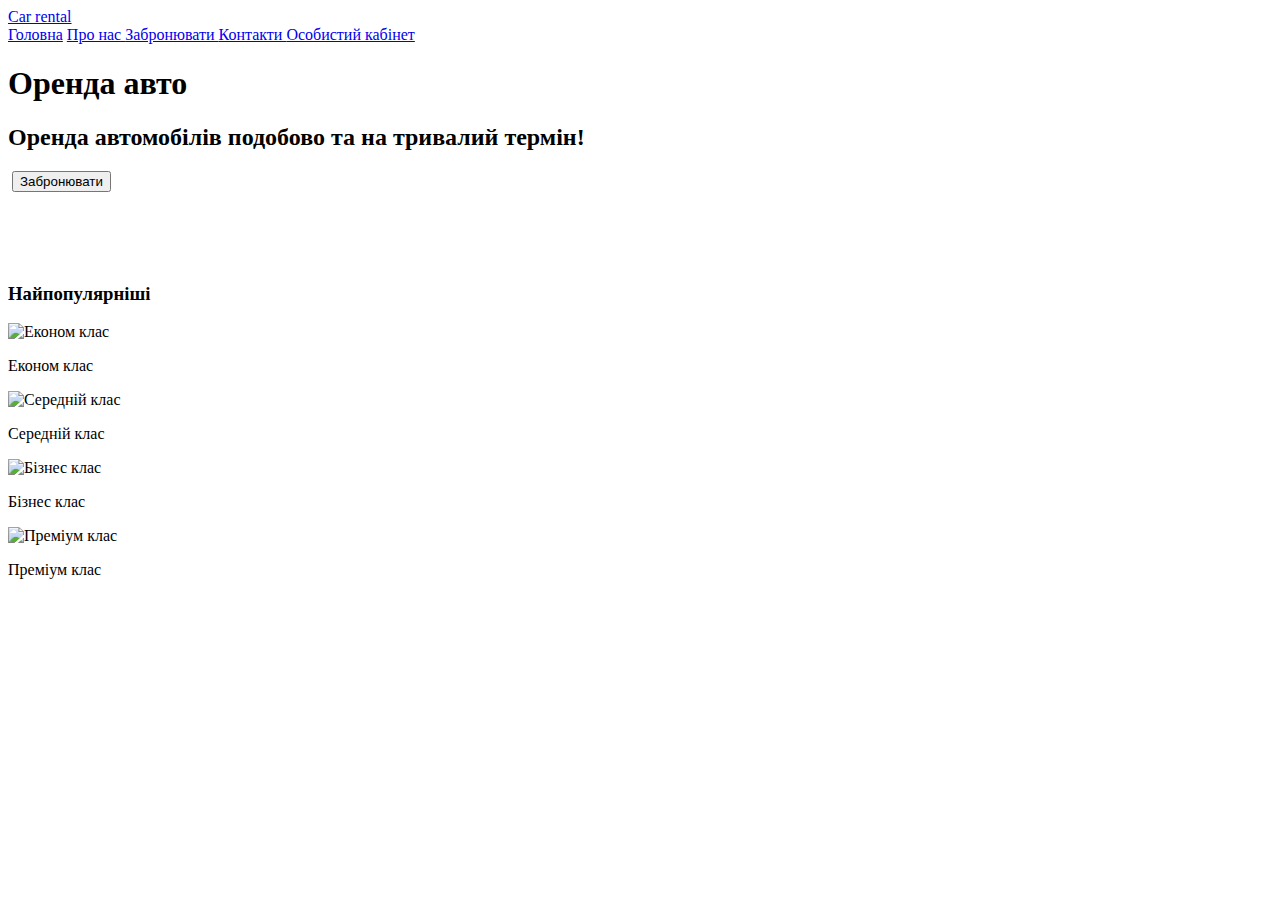
==== index.html @ d678390b "1" ====
<!DOCTYPE html>
<html lang="uk">
<head>
    <meta charset="UTF-8">
    <meta name="viewport" content="width=device-width, initial-scale=1.0">
    <title>Car Rental</title>
    <link rel="stylesheet" href="style.css">
</head>
<body>
    <header class="container">
        <span class="btn"><a href="#">Car rental</a></span>
        <!--навігація-->
        <nav class="nav">
                <a href="#">Головна</a>
                <a href="#">Про нас </a>
                <a href="#">Забронювати </a>
                <a href="#">Контакти </a>
                <a href="#">Особистий кабінет</a>
        </nav>
    </header>

    <div class="hero container">
        <div class="hero--info">
            <h1>Оренда авто</h1>
            <h2>Оренда автомобілів подобово та на тривалий термін!</h2>
            <img src="./upload-g1-pic_32ratio_1200x800-1200x800-91790 (1).jpg" alt="">
            <button class="btn">Забронювати</button>
        </div>
    </div>
    <br><br><br><br>
    <div class="container second">
        <h3>Найпопулярніші</h3>
        <div class="Avto">
            <div class="car lada">
                <img src="ladaaaaaaaaaaaaaaaaaaaaaaaaaaaaaaaaaaaaaaaaa.jpg" alt="Економ клас">
                <p>Економ клас</p>
            </div>
            <div class="car logan">
                <img src="logannnnnnnnnnnnnnnnnn.jpg" alt="Середній клас">
                <p>Середній клас</p>
            </div>
            <div class="car eqs">
                <img src="esqqqqqqqqqqqqqqqqqqqqqqqqqqqqqqqqqqqqqqqqq.jpg" alt="Бізнес клас">
                <p>Бізнес клас</p>
            </div>
            <div class="car fantom">
                <img src="fantommmmmmmmmmmmmmmmmmmmmm.jpg" alt="Преміум клас">
                <p>Преміум клас</p>
            </div>
        </div>
        
    </div>
    <br><br>

</body>
</html>
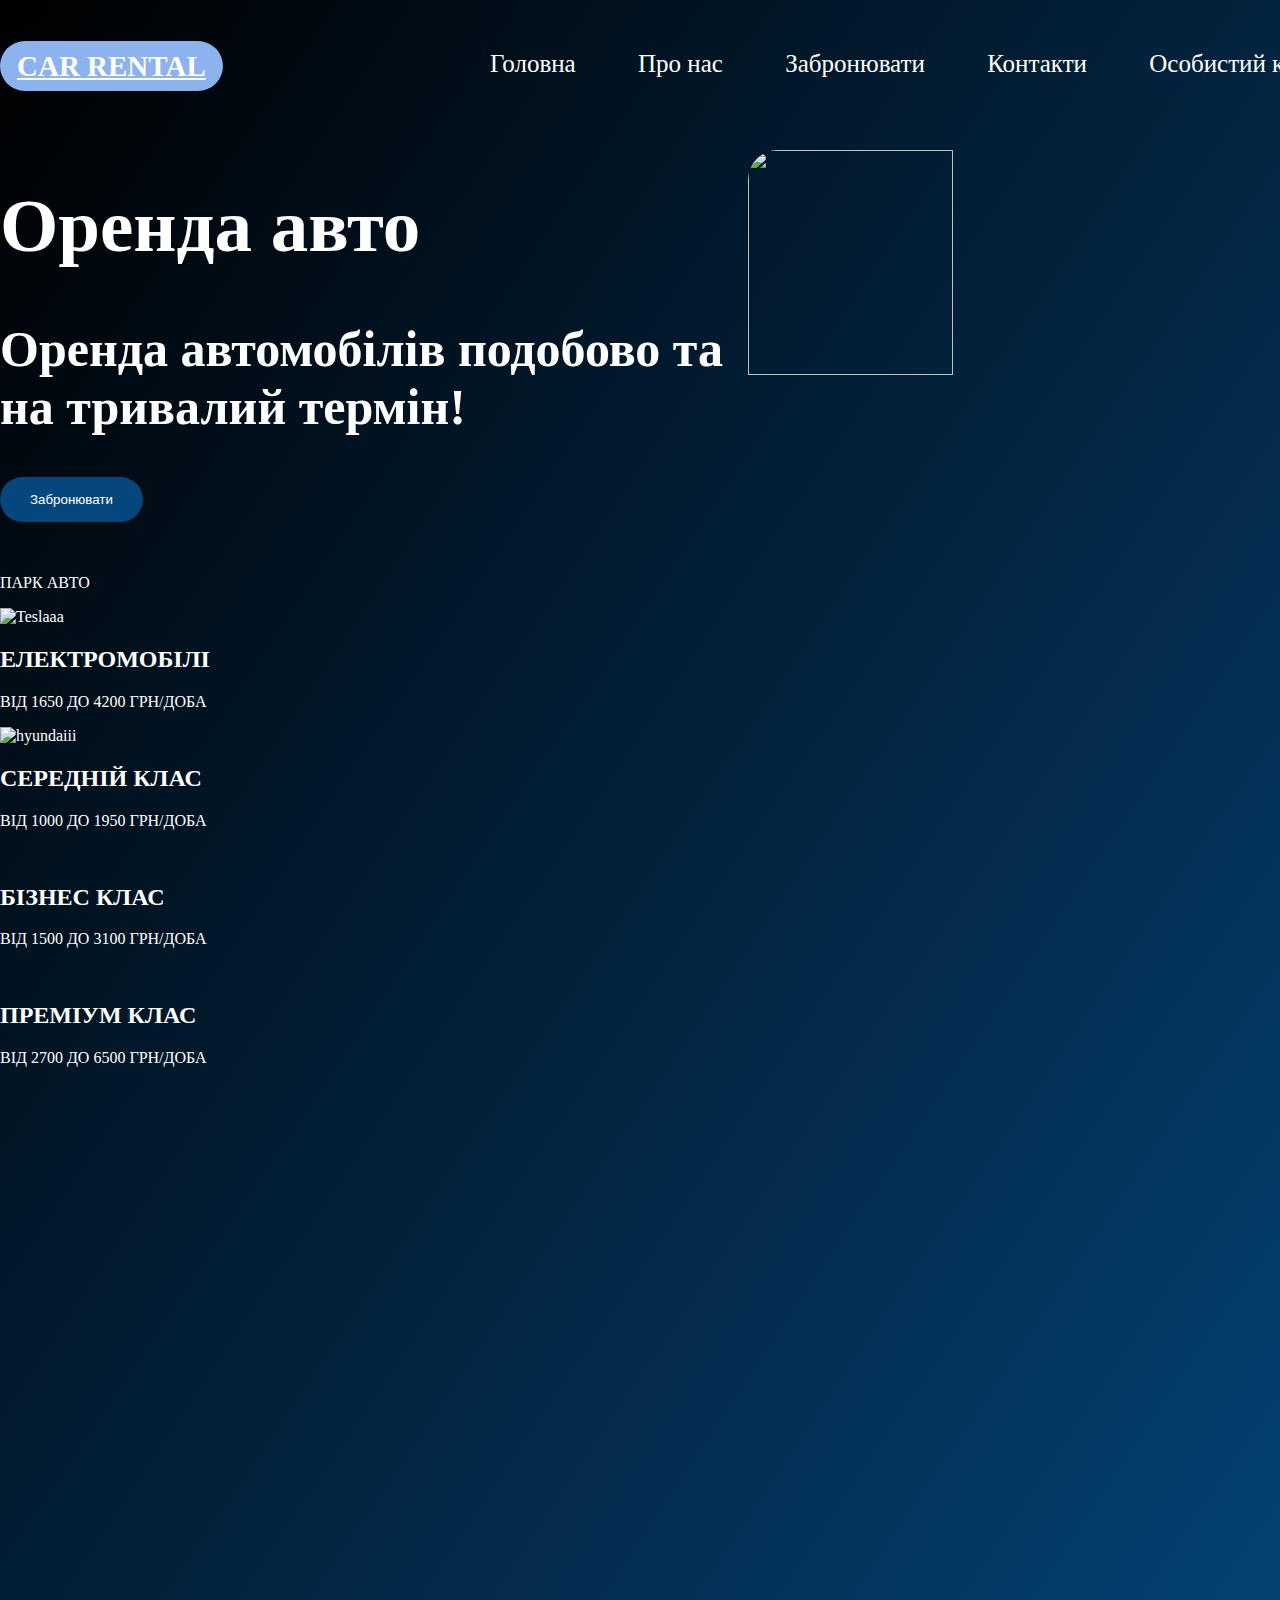
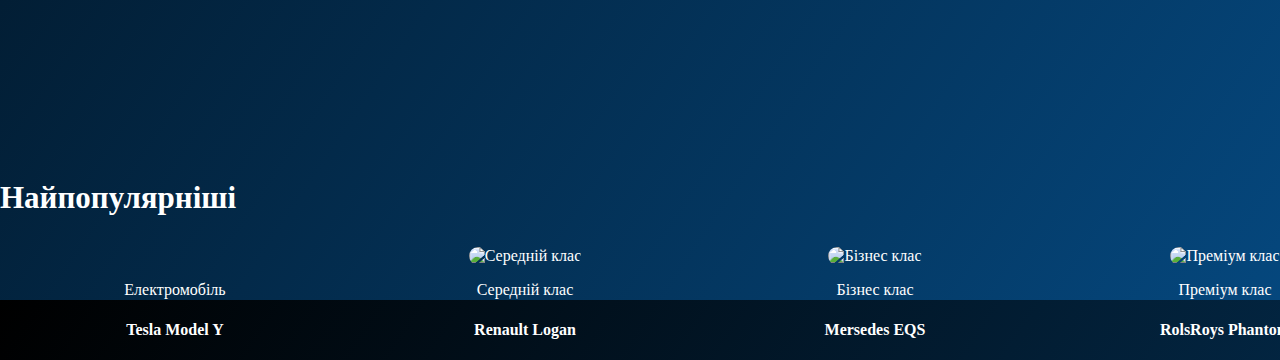
==== commit 310fa0d2: "додали парк авто" ====
--- a/index.html
+++ b/index.html
@@ -1,56 +1,84 @@
-<!DOCTYPE html>
-<html lang="uk">
-<head>
-    <meta charset="UTF-8">
-    <meta name="viewport" content="width=device-width, initial-scale=1.0">
-    <title>Car Rental</title>
-    <link rel="stylesheet" href="style.css">
-</head>
-<body>
-    <header class="container">
-        <span class="btn"><a href="#">Car rental</a></span>
-        <!--навігація-->
-        <nav class="nav">
-                <a href="#">Головна</a>
-                <a href="#">Про нас </a>
-                <a href="#">Забронювати </a>
-                <a href="#">Контакти </a>
-                <a href="#">Особистий кабінет</a>
-        </nav>
-    </header>
-
-    <div class="hero container">
-        <div class="hero--info">
-            <h1>Оренда авто</h1>
-            <h2>Оренда автомобілів подобово та на тривалий термін!</h2>
-            <img src="./upload-g1-pic_32ratio_1200x800-1200x800-91790 (1).jpg" alt="">
-            <button class="btn">Забронювати</button>
-        </div>
-    </div>
-    <br><br><br><br>
-    <div class="container second">
-        <h3>Найпопулярніші</h3>
-        <div class="Avto">
-            <div class="car lada">
-                <img src="ladaaaaaaaaaaaaaaaaaaaaaaaaaaaaaaaaaaaaaaaaa.jpg" alt="Економ клас">
-                <p>Економ клас</p>
-            </div>
-            <div class="car logan">
-                <img src="logannnnnnnnnnnnnnnnnn.jpg" alt="Середній клас">
-                <p>Середній клас</p>
-            </div>
-            <div class="car eqs">
-                <img src="esqqqqqqqqqqqqqqqqqqqqqqqqqqqqqqqqqqqqqqqqq.jpg" alt="Бізнес клас">
-                <p>Бізнес клас</p>
-            </div>
-            <div class="car fantom">
-                <img src="fantommmmmmmmmmmmmmmmmmmmmm.jpg" alt="Преміум клас">
-                <p>Преміум клас</p>
-            </div>
-        </div>
-        
-    </div>
-    <br><br>
-
-</body>
+<!DOCTYPE html>
+<html lang="uk">
+<head>
+    <meta charset="UTF-8">
+    <meta name="viewport" content="width=device-width, initial-scale=1.0">
+    <title>Car Rental</title>
+    <link rel="stylesheet" href="style.css">
+</head>
+<body>
+    <header class="container">
+        <span class="btn"><a href="#">Car rental</a></span>
+        <!--навігація-->
+        <nav class="nav">
+                <a href="#">Головна</a>
+                <a href="#">Про нас </a>
+                <a href="#">Забронювати </a>
+                <a href="#">Контакти </a>
+                <a href="#">Особистий кабінет</a>
+        </nav>
+    </header>
+
+    <div class="hero container">
+        <div class="hero--info">
+            <h1>Оренда авто</h1>
+            <h2>Оренда автомобілів подобово та на тривалий термін!</h2>
+            <img src="./upload-g1-pic_32ratio_1200x800-1200x800-91790 (1).jpg" alt="">
+            <button class="btn">Забронювати</button>
+        </div>
+    </div>
+    <br><br>
+    <div class="container park">
+        <p>ПАРК АВТО</p>
+        <div class="car electro">
+            <img src="./elektromobili_tesla.jpg" alt="Teslaaa">
+            <h2>ЕЛЕКТРОМОБІЛІ</h2>
+            <p>ВІД 1650 ДО 4200 ГРН/ДОБА</p>
+        </div>
+        <div class="car middle">
+            <img src="./sredniy_klass_hyundai_elantra.jpg" alt="hyundaiii">
+            <h2>СЕРЕДНІЙ КЛАС</h2>
+            <p>ВІД 1000 ДО 1950 ГРН/ДОБА</p>
+        </div>
+        <div class="car bussines">
+            <img src="./biznes_klass_audi_a4.jpg" alt="">
+            <h2>БІЗНЕС КЛАС</h2>
+            <p>ВІД 1500 ДО 3100 ГРН/ДОБА</p>
+        </div>
+        <div class="car premium">
+            <img src="./premium_bmw.jpg" alt="">
+            <h2>ПРЕМІУМ КЛАС</h2>
+            <p>ВІД 2700 ДО 6500 ГРН/ДОБА</p>
+        </div>
+    </div>
+    <br><br><br><br><br><br><br><br><br><br><br><br><br><br><br><br><br><br><br><br><br><br><br><br><br><br><br><br><br><br><br><br><br><br><br><br><br>
+    <div class="container second">
+        <h3>Найпопулярніші</h3>
+        <div class="Avto">
+            <div class="car lada">
+                <img src="Tesla Model Y.jpg" alt="">
+                <p>Електромобіль </p>
+                <h4>Tesla Model Y</h4>
+            </div>
+            <div class="car logan">
+                <img src="logannnnnnnnnnnnnnnnnn.jpg" alt="Середній клас">
+                <p>Середній клас </p>
+                <h4>Renault Logan</h4>
+            </div>
+            <div class="car eqs">
+                <img src="esqqqqqqqqqqqqqqqqqqqqqqqqqqqqqqqqqqqqqqqqq.jpg" alt="Бізнес клас">
+                <p>Бізнес клас </p>
+                <h4>Mersedes EQS</h4>
+            </div>
+            <div class="car fantom">
+                <img src="fantommmmmmmmmmmmmmmmmmmmmm.jpg" alt="Преміум клас">
+                <p>Преміум клас</p>
+                <h4>RolsRoys Phantom</h4>
+            </div>
+        </div>
+        
+    </div>
+    
+
+</body>
 </html>--- a/style.css
+++ b/style.css
@@ -0,0 +1,118 @@
+body {
+    display: flex;
+    background: linear-gradient(to right bottom, #000000, #05477d);
+    height: 200vh;
+    width: 1400px;
+    margin: 0 auto;
+    flex-direction: column;
+    padding: 50px 0;
+}
+
+*{
+    color:white;
+}
+nav {
+    display: flex;
+}
+/*відноситься до навігації*/
+nav a {
+    font-size: 25px;
+    margin-right: 50px;
+    text-decoration: none;
+    color: #ffffff;
+}
+
+/*відноситься до лого*/
+header .btn{
+    text-transform: uppercase;
+    font-size: 29px;
+    font-weight: 700;
+    background: #8cb3ed;
+    padding: 9px 17px;
+    border-radius: 30px;
+    color: #000000;
+}
+
+header nav {
+        float: right;
+        width: 65%;
+        display: flex;
+        justify-content: space-between;
+    }
+/*відноситься до "nav a" коли наводимо на одну з кнопок міняється колір рисочки знизу*/
+header nav a:hover{
+border-bottom: 5px solid #8cb3ed;
+border-radius: 3px;
+}
+/*розташування тексту*/
+.hero--info{
+    width: 760px;
+    padding-top: 50px;
+}
+
+.hero--info h1{
+    font-size: 75px;
+}
+
+.hero--info h2{
+    font-size: 50px;
+}
+
+.hero--info .btn{
+    background: #05477d;
+    color: #ffffff;
+    border-radius: 50px;
+    padding: 15px 30px;
+    border: 0;
+    transition: all 500ms ease;
+}
+
+.hero--info .btn:hover {
+    cursor: pointer;
+    transform: scale(1.1);
+}
+
+/*розміщення фото*/
+.hero img{
+    position: absolute;
+    top: 150px;
+    right: 20px;
+    width: 40%;
+    height: 50%;
+    border-radius: 30px
+}
+
+/*Секція з машинами*/
+/*Заголовок*/
+.second h3 {
+    font-weight: 600;
+    font-size: 31px;
+}
+
+.second .Avto {
+    display: flex;
+    justify-content: space-between;
+}
+
+.second .to:hover {
+    transform: scale(1.1);
+    transition: all 500ms ease;
+}
+
+/* Common styles for all car images */
+.second .car img {
+    width: 50%;
+    height: auto; 
+    border-radius: 10px;
+}
+
+.second .car {
+    flex: 1; 
+    margin: 0 10px; 
+    text-align: center;
+}
+
+.second .car:hover {
+    transform: scale(1.02);
+    transition: all 1000ms ease;
+}
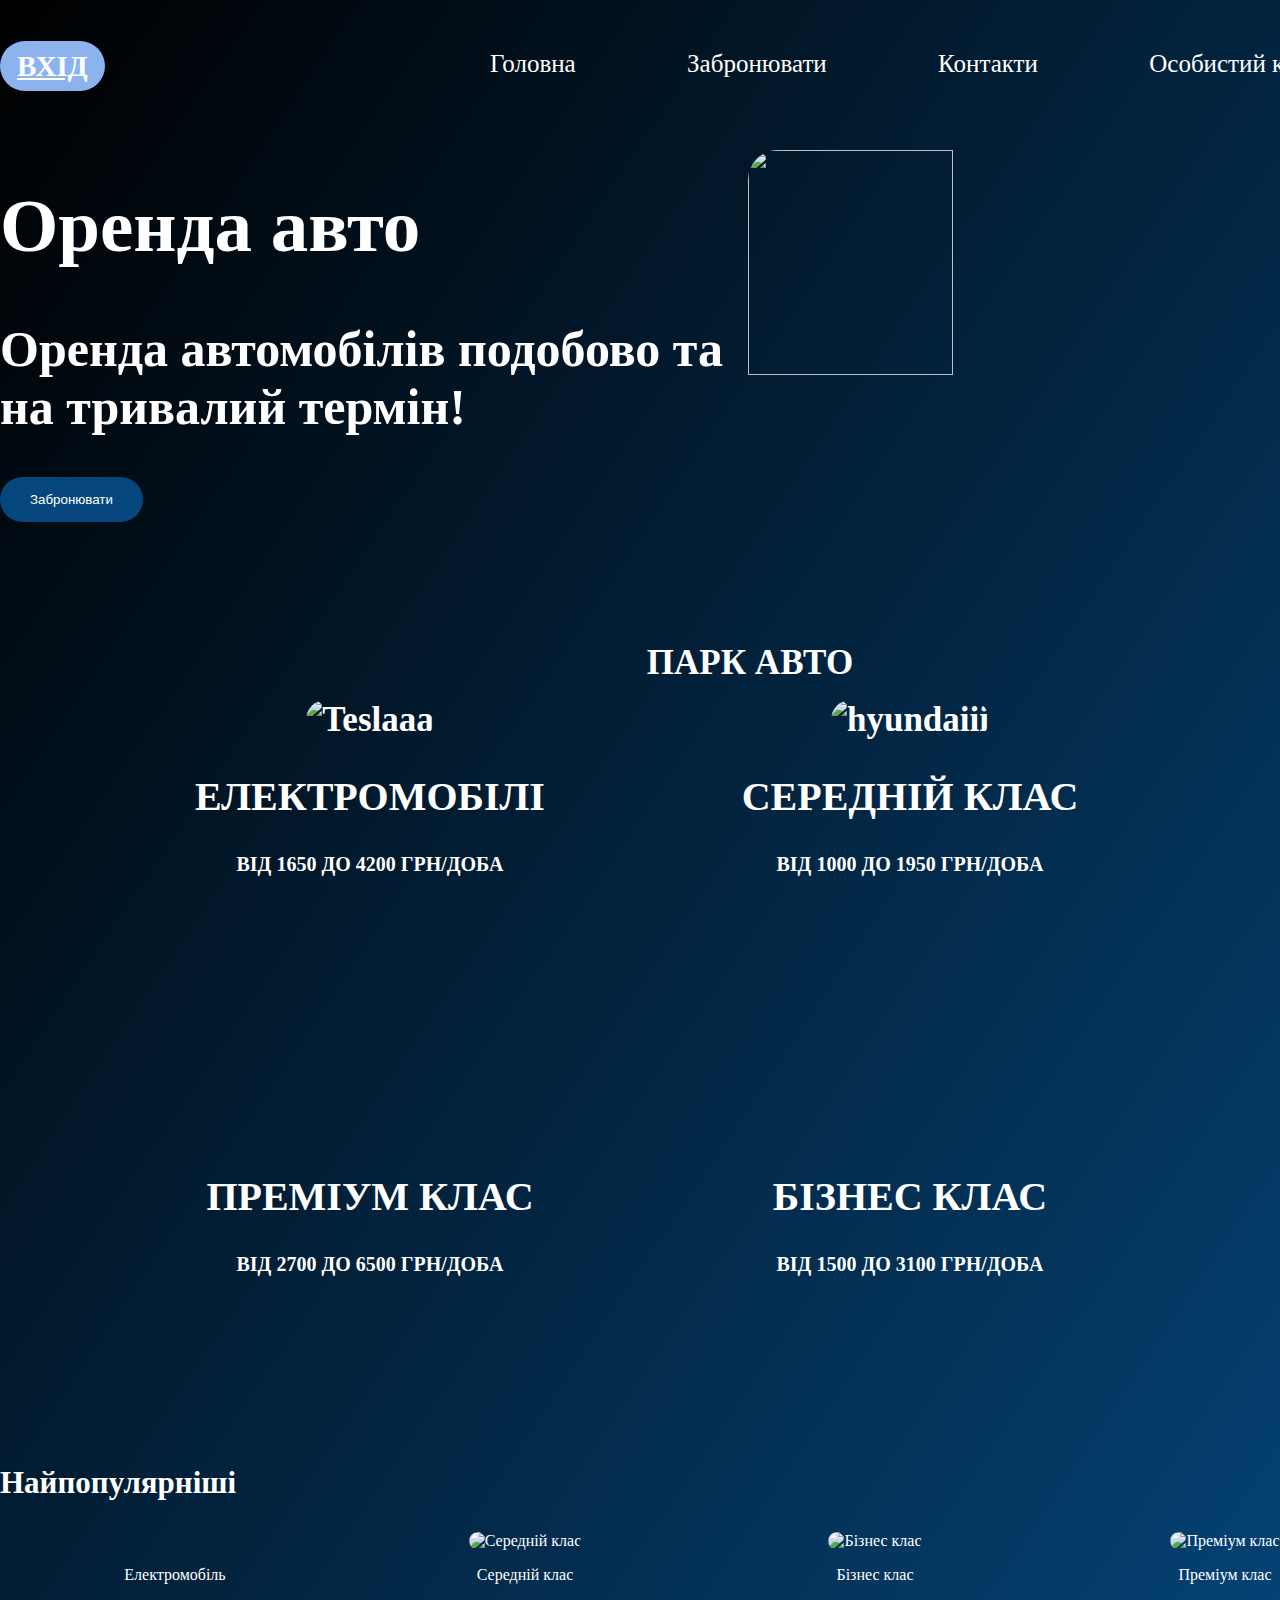
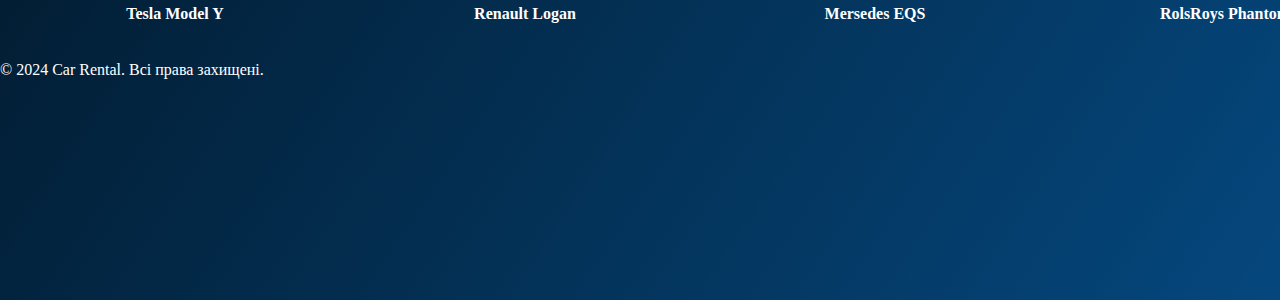
==== commit 402ccab2: "головна" ====
--- a/index.html
+++ b/index.html
@@ -1,21 +1,22 @@
 <!DOCTYPE html>
 <html lang="uk">
+
 <head>
     <meta charset="UTF-8">
     <meta name="viewport" content="width=device-width, initial-scale=1.0">
     <title>Car Rental</title>
     <link rel="stylesheet" href="style.css">
 </head>
+
 <body>
     <header class="container">
-        <span class="btn"><a href="#">Car rental</a></span>
+        <span class="btn"><a href="file:///C:/Users/Mary/Desktop/html/r.html">Вхід</a></span>
         <!--навігація-->
         <nav class="nav">
-                <a href="#">Головна</a>
-                <a href="#">Про нас </a>
-                <a href="#">Забронювати </a>
-                <a href="#">Контакти </a>
-                <a href="#">Особистий кабінет</a>
+            <a href="file:///C:/Users/Mary/Desktop/html/index.html">Головна</a>
+            <a href="file:///C:/Users/Mary/Desktop/html/index11.html">Забронювати </a>
+            <a href="file:///C:/Users/Mary/Desktop/html/contacts.html">Контакти </a>
+            <a href="file:///C:/Users/Mary/Desktop/html/info.html">Особистий кабінет</a>
         </nav>
     </header>
 
@@ -76,9 +77,14 @@
                 <h4>RolsRoys Phantom</h4>
             </div>
         </div>
-        
+
     </div>
-    
+    <footer>
+        <div class="container">
+            <p>&copy; 2024 Car Rental. Всі права захищені.</p>
+        </div>
+    </footer>
 
 </body>
+
 </html>--- a/style.css
+++ b/style.css
@@ -82,6 +82,120 @@
     border-radius: 30px
 }
 
+.park{
+    padding: 50px 0;
+    font-size: 35px;
+    font-weight: 600;
+    text-align: center;
+    width: 1500px;
+}
+
+.park .electro img{
+    width: 30%;
+    height: auto;
+}
+.park .electro h2{
+    font-size: 40px;
+    text-align: center;
+}
+
+.park .electro p{
+    font-size: 20px;
+    text-align: center;
+}
+
+.park .middle img{
+    width: 30%;
+    height: auto;
+}
+.park .middle h2{
+    font-size: 40px;
+    text-align: center;
+}
+
+.park .middle p{
+    font-size: 20px;
+    text-align: center;
+}
+
+.park .bussines img{
+    width: 30%;
+    height: auto;
+}
+.park .bussines h2{
+    font-size: 40px;
+    text-align: center;
+}
+
+.park .bussines p{
+    font-size: 20px;
+    text-align: center;
+}
+
+.park .premium img{
+    width: 30%;
+    height: auto;
+}
+.park .premium h2{
+    font-size: 40px;
+    text-align: center;
+}
+
+.park .premium p{
+    font-size: 20px;
+    text-align: center;
+}
+
+
+.park .electro{
+    position: absolute;
+    top: 700px;
+    left: 50px;
+    width: 50%;
+    height: 60%;
+   
+}
+
+.park .middle{
+    position: absolute;
+    top: 700px;
+    right: 50px;
+    width: 50%;
+    height: 60%;
+    
+}
+.park .bussines{
+    position: absolute;
+    top: 1100px;
+    right: 50px;
+    width: 50%;
+    height: 60%;
+   
+}
+.park .premium{
+    position: absolute;
+    top: 1100px;
+    left: 50px;
+    width: 50%;
+    height: 60%;
+   
+}
+/*Закруглення попередніх картинок*/
+.park .electro img{
+    border-radius: 30px;
+}
+
+.park .middle img{
+    border-radius: 30px;
+}
+
+.park .bussines img{
+    border-radius: 30px;
+}
+
+.park .premium img{
+    border-radius: 30px;
+}
 /*Секція з машинами*/
 /*Заголовок*/
 .second h3 {
@@ -115,4 +229,4 @@
 .second .car:hover {
     transform: scale(1.02);
     transition: all 1000ms ease;
-}
+}